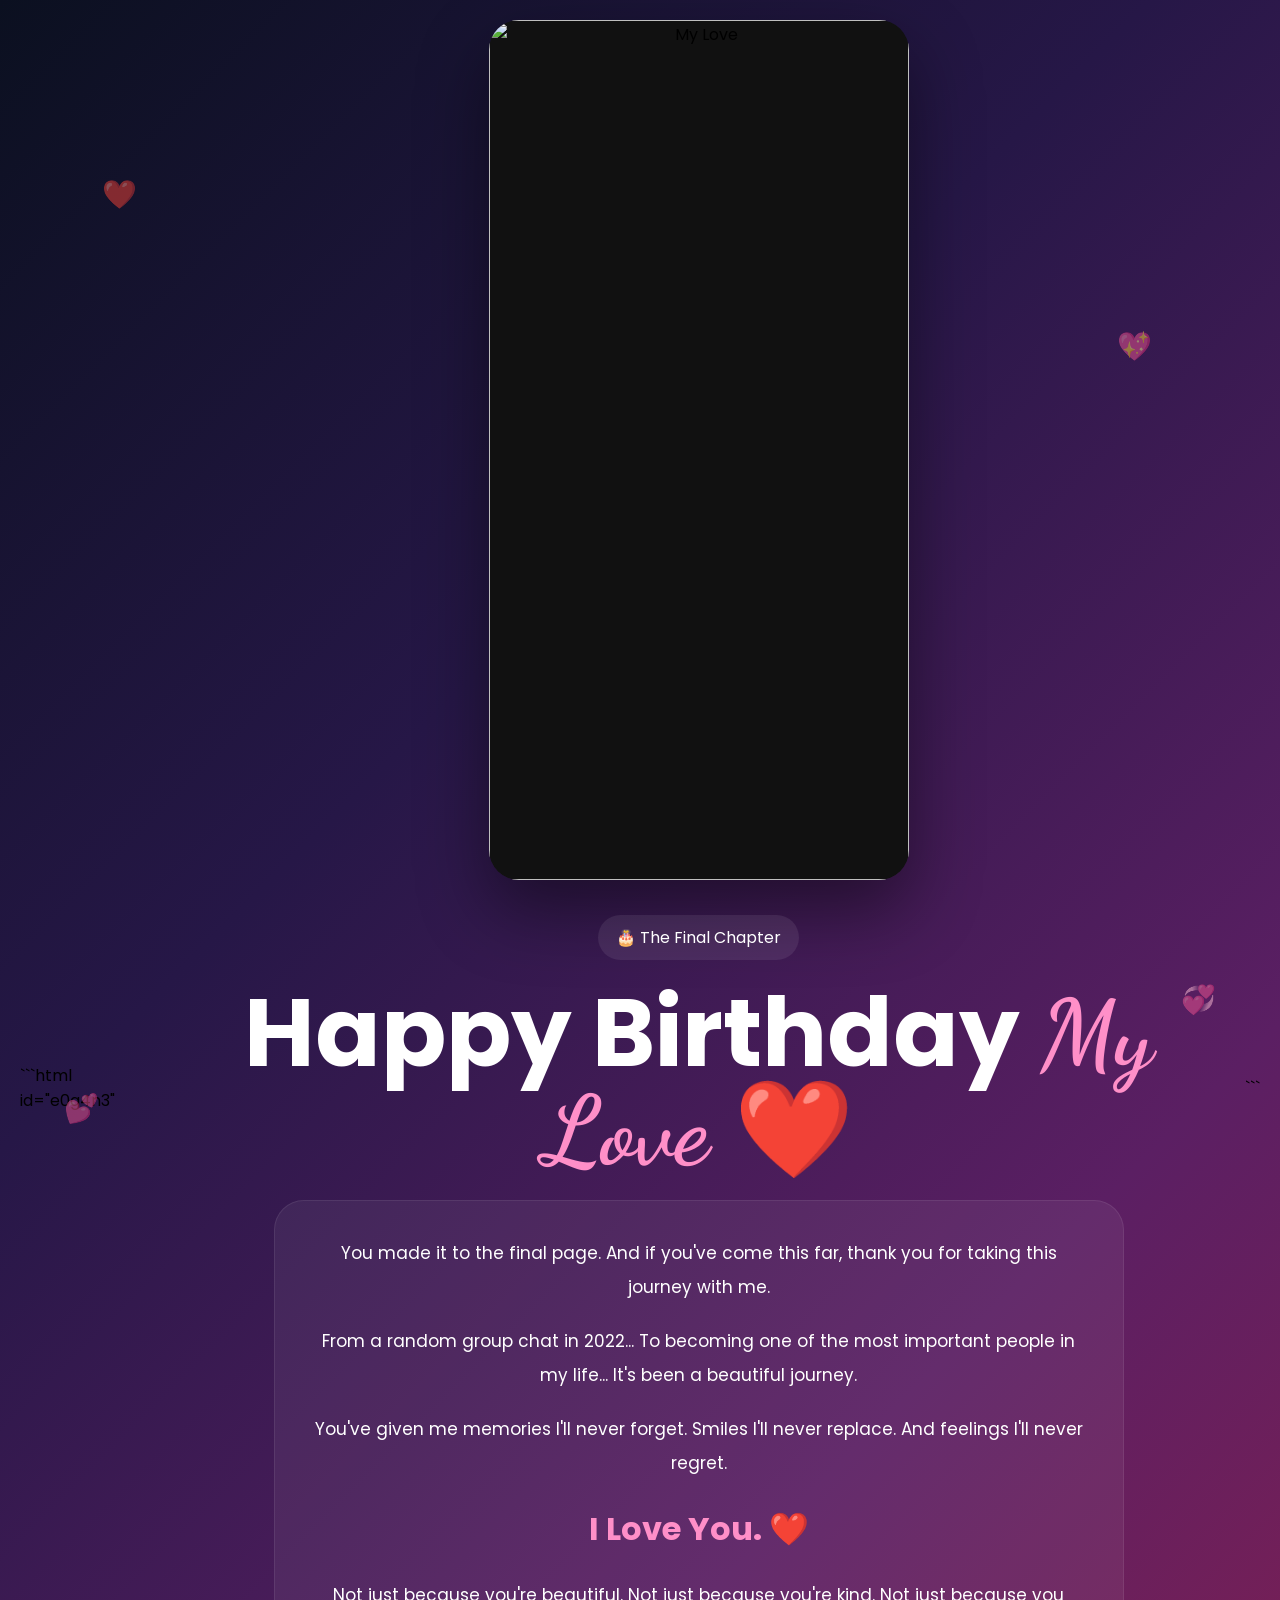
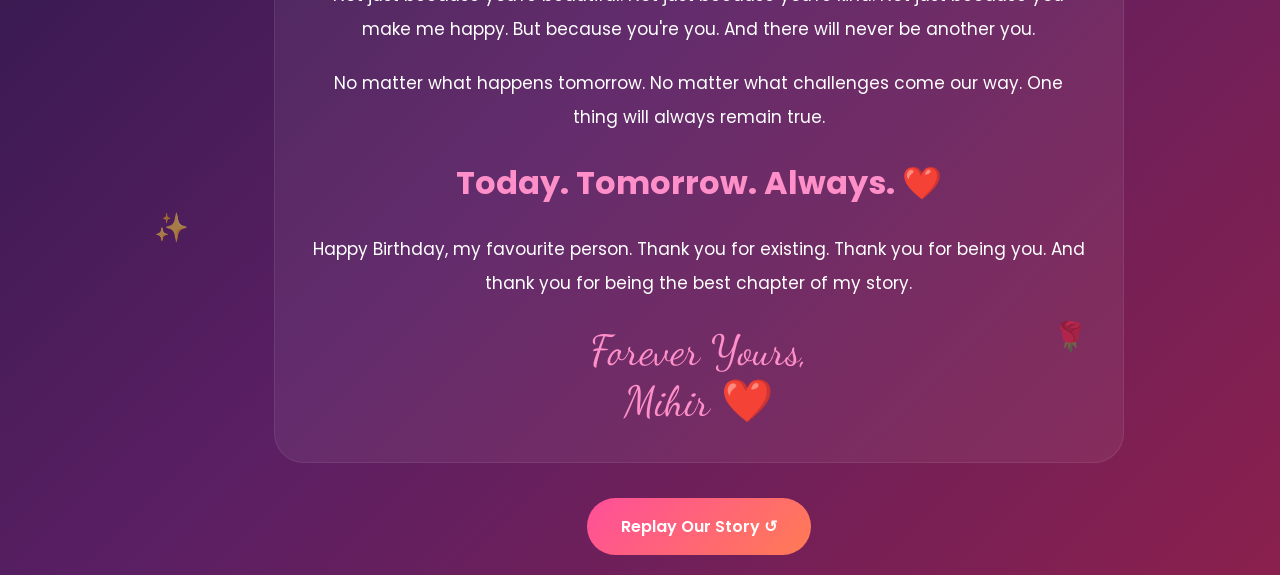
==== birthday10.html @ 9e39b7f8 "Create birthday celebration HTML page This HTML file is a birthday celebration page featuring a hear" ====
```html id="e0g4n3"
<!DOCTYPE html>
<html lang="en">
<head>
<meta charset="UTF-8">
<meta name="viewport" content="width=device-width, initial-scale=1.0">

<title>Happy Birthday My Love ❤️</title>

<link href="https://fonts.googleapis.com/css2?family=Poppins:wght@300;400;500;600;700&family=Dancing+Script:wght@700&display=swap" rel="stylesheet">

<style>

*{
margin:0;
padding:0;
box-sizing:border-box;
}

body{
font-family:'Poppins',sans-serif;
background:linear-gradient(
135deg,
#0b1020,
#261747,
#5b1f63,
#8a204d
);
min-height:100dvh;
display:flex;
justify-content:center;
align-items:center;
padding:20px;
overflow-x:hidden;
position:relative;
}

/* Floating Hearts */

.heart{
position:absolute;
font-size:28px;
opacity:.5;
animation:float 6s ease-in-out infinite;
}

.h1{top:8%;left:8%;}
.h2{top:15%;right:10%;animation-delay:1s;}
.h3{bottom:15%;left:12%;animation-delay:2s;}
.h4{bottom:10%;right:15%;animation-delay:3s;}
.h5{top:50%;left:5%;animation-delay:4s;}
.h6{top:45%;right:5%;animation-delay:5s;}

@keyframes float{
0%,100%{
transform:translateY(0);
}
50%{
transform:translateY(-25px);
}
}

.container{
max-width:1100px;
width:100%;
text-align:center;
position:relative;
z-index:2;
}

.image-box{
width:min(100%,420px);
margin:auto;
border-radius:30px;
overflow:hidden;
box-shadow:0 30px 70px rgba(0,0,0,.45);
margin-bottom:35px;
}

.image-box img{
width:100%;
display:block;
object-fit:contain;
background:#111;
}

.tag{
display:inline-block;
padding:10px 18px;
border-radius:999px;
background:rgba(255,255,255,.08);
color:white;
margin-bottom:25px;
}

h1{
font-size:clamp(3rem,8vw,6rem);
color:white;
line-height:1;
margin-bottom:20px;
}

.highlight{
font-family:'Dancing Script',cursive;
color:#ff8fc8;
}

.message{
max-width:850px;
margin:auto;
padding:35px;
background:rgba(255,255,255,.06);
border:1px solid rgba(255,255,255,.08);
border-radius:30px;
}

.message p{
color:white;
line-height:2;
font-size:17px;
margin-bottom:20px;
}

.big{
font-size:32px;
font-weight:700;
color:#ff8fc8;
margin:25px 0;
}

.signature{
margin-top:25px;
font-family:'Dancing Script',cursive;
font-size:42px;
color:#ff8fc8;
}

.restart{
display:inline-block;
margin-top:35px;
padding:16px 34px;
background:linear-gradient(
135deg,
#ff4f9a,
#ff7b54
);
border-radius:50px;
text-decoration:none;
color:white;
font-weight:600;
}

@media(max-width:768px){

.message{
padding:22px;
}

.message p{
font-size:15px;
}

.big{
font-size:24px;
}

.signature{
font-size:32px;
}

.restart{
width:100%;
}

}

</style>
</head>

<body>

<div class="heart h1">❤️</div>
<div class="heart h2">💖</div>
<div class="heart h3">✨</div>
<div class="heart h4">🌹</div>
<div class="heart h5">💕</div>
<div class="heart h6">💞</div>

<div class="container">

<div class="image-box">
<img src="Image10.jpg" alt="My Love">
</div>

<div class="tag">
🎂 The Final Chapter
</div>

<h1>
Happy Birthday
<span class="highlight">My Love ❤️</span>
</h1>

<div class="message">

<p>

You made it to the final page.

And if you've come this far,
thank you for taking this journey with me.

</p>

<p>

From a random group chat in 2022...

To becoming one of the most important people in my life...

It's been a beautiful journey.

</p>

<p>

You've given me memories I'll never forget.

Smiles I'll never replace.

And feelings I'll never regret.

</p>

<div class="big">

I Love You. ❤️

</div>

<p>

Not just because you're beautiful.

Not just because you're kind.

Not just because you make me happy.

But because you're you.

And there will never be another you.

</p>

<p>

No matter what happens tomorrow.

No matter what challenges come our way.

One thing will always remain true.

</p>

<div class="big">

Today. Tomorrow. Always. ❤️

</div>

<p>

Happy Birthday, my favourite person.

Thank you for existing.

Thank you for being you.

And thank you for being the best chapter of my story.

</p>

<div class="signature">

Forever Yours,<br>
Mihir ❤️

</div>

</div>

<a href="birthday1.html" class="restart">
Replay Our Story ↺
</a>

</div>

</body>
</html>
```
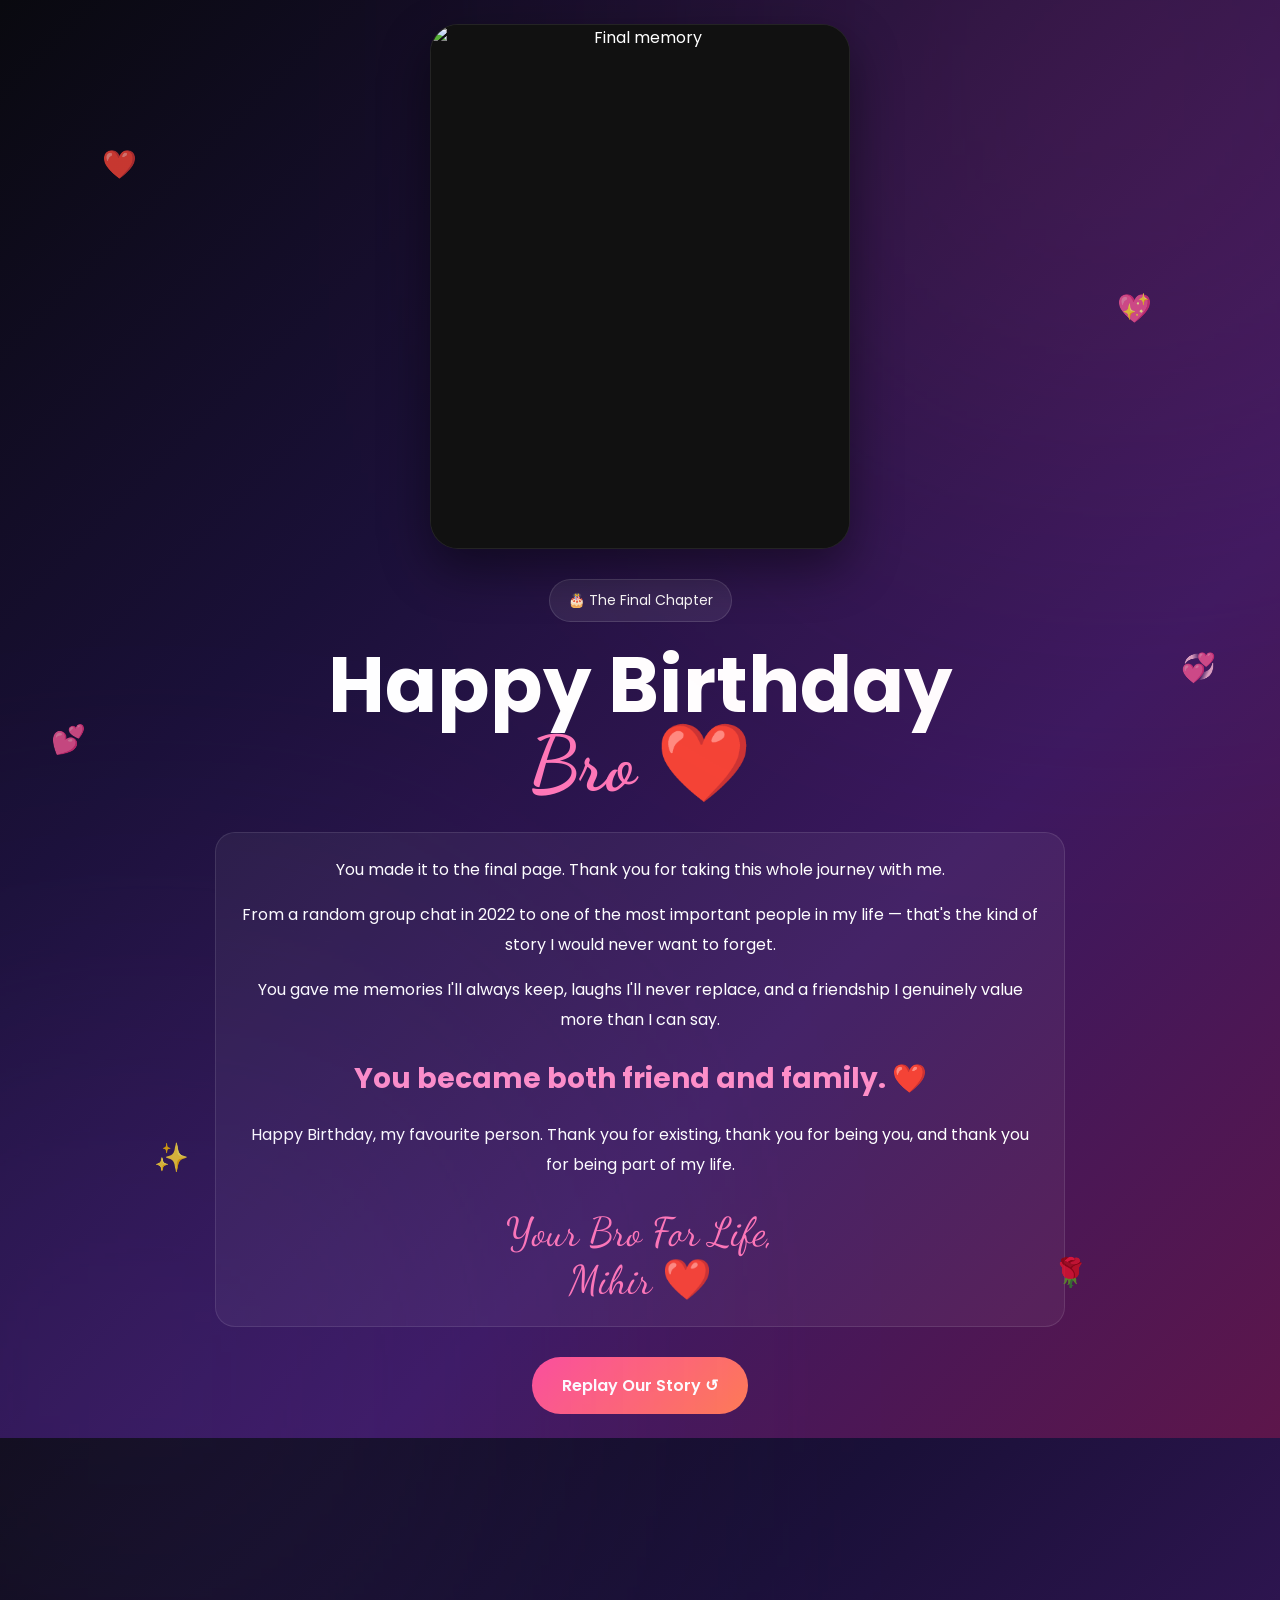
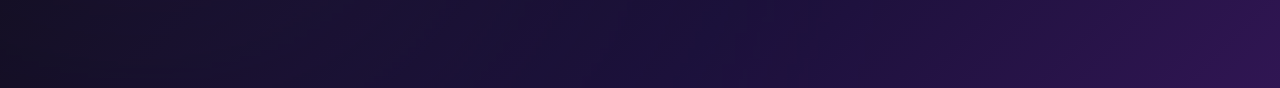
==== commit f3f718f2: "Add files via upload" ====
--- a/birthday10.html
+++ b/birthday10.html
@@ -1,300 +1,27 @@
-```html id="e0g4n3"
 <!DOCTYPE html>
 <html lang="en">
 <head>
 <meta charset="UTF-8">
 <meta name="viewport" content="width=device-width, initial-scale=1.0">
-
-<title>Happy Birthday My Love ❤️</title>
-
+<title>Happy Birthday Bro ❤️</title>
 <link href="https://fonts.googleapis.com/css2?family=Poppins:wght@300;400;500;600;700&family=Dancing+Script:wght@700&display=swap" rel="stylesheet">
-
-<style>
-
-*{
-margin:0;
-padding:0;
-box-sizing:border-box;
-}
-
-body{
-font-family:'Poppins',sans-serif;
-background:linear-gradient(
-135deg,
-#0b1020,
-#261747,
-#5b1f63,
-#8a204d
-);
-min-height:100dvh;
-display:flex;
-justify-content:center;
-align-items:center;
-padding:20px;
-overflow-x:hidden;
-position:relative;
-}
-
-/* Floating Hearts */
-
-.heart{
-position:absolute;
-font-size:28px;
-opacity:.5;
-animation:float 6s ease-in-out infinite;
-}
-
-.h1{top:8%;left:8%;}
-.h2{top:15%;right:10%;animation-delay:1s;}
-.h3{bottom:15%;left:12%;animation-delay:2s;}
-.h4{bottom:10%;right:15%;animation-delay:3s;}
-.h5{top:50%;left:5%;animation-delay:4s;}
-.h6{top:45%;right:5%;animation-delay:5s;}
-
-@keyframes float{
-0%,100%{
-transform:translateY(0);
-}
-50%{
-transform:translateY(-25px);
-}
-}
-
-.container{
-max-width:1100px;
-width:100%;
-text-align:center;
-position:relative;
-z-index:2;
-}
-
-.image-box{
-width:min(100%,420px);
-margin:auto;
-border-radius:30px;
-overflow:hidden;
-box-shadow:0 30px 70px rgba(0,0,0,.45);
-margin-bottom:35px;
-}
-
-.image-box img{
-width:100%;
-display:block;
-object-fit:contain;
-background:#111;
-}
-
-.tag{
-display:inline-block;
-padding:10px 18px;
-border-radius:999px;
-background:rgba(255,255,255,.08);
-color:white;
-margin-bottom:25px;
-}
-
-h1{
-font-size:clamp(3rem,8vw,6rem);
-color:white;
-line-height:1;
-margin-bottom:20px;
-}
-
-.highlight{
-font-family:'Dancing Script',cursive;
-color:#ff8fc8;
-}
-
-.message{
-max-width:850px;
-margin:auto;
-padding:35px;
-background:rgba(255,255,255,.06);
-border:1px solid rgba(255,255,255,.08);
-border-radius:30px;
-}
-
-.message p{
-color:white;
-line-height:2;
-font-size:17px;
-margin-bottom:20px;
-}
-
-.big{
-font-size:32px;
-font-weight:700;
-color:#ff8fc8;
-margin:25px 0;
-}
-
-.signature{
-margin-top:25px;
-font-family:'Dancing Script',cursive;
-font-size:42px;
-color:#ff8fc8;
-}
-
-.restart{
-display:inline-block;
-margin-top:35px;
-padding:16px 34px;
-background:linear-gradient(
-135deg,
-#ff4f9a,
-#ff7b54
-);
-border-radius:50px;
-text-decoration:none;
-color:white;
-font-weight:600;
-}
-
-@media(max-width:768px){
-
-.message{
-padding:22px;
-}
-
-.message p{
-font-size:15px;
-}
-
-.big{
-font-size:24px;
-}
-
-.signature{
-font-size:32px;
-}
-
-.restart{
-width:100%;
-}
-
-}
-
-</style>
+<link rel="stylesheet" href="style.css">
 </head>
-
 <body>
-
-<div class="heart h1">❤️</div>
-<div class="heart h2">💖</div>
-<div class="heart h3">✨</div>
-<div class="heart h4">🌹</div>
-<div class="heart h5">💕</div>
-<div class="heart h6">💞</div>
-
-<div class="container">
-
-<div class="image-box">
-<img src="Image10.jpg" alt="My Love">
+<div class="heart h1">❤️</div><div class="heart h2">💖</div><div class="heart h3">✨</div><div class="heart h4">🌹</div><div class="heart h1" style="top:50%;left:4%;animation-delay:4s">💕</div><div class="heart h2" style="top:45%;right:5%;animation-delay:5s">💞</div>
+<div class="container" style="text-align:center;">
+  <div class="image-box" style="max-width:420px;margin-bottom:30px;"><img src="Image10.jpg" alt="Final memory" loading="lazy"></div>
+  <div class="tag">🎂 The Final Chapter</div>
+  <h1>Happy Birthday<br><span class="name">Bro ❤️</span></h1>
+  <div class="section-box" style="max-width:850px;margin:28px auto 0;">
+    <p>You made it to the final page. Thank you for taking this whole journey with me.</p>
+    <p style="margin-top:16px;">From a random group chat in 2022 to one of the most important people in my life — that's the kind of story I would never want to forget.</p>
+    <p style="margin-top:16px;">You gave me memories I'll always keep, laughs I'll never replace, and a friendship I genuinely value more than I can say.</p>
+    <p style="margin-top:18px;font-size:28px;font-weight:700;color:#ff8fc8;">You became both friend and family. ❤️</p>
+    <p style="margin-top:16px;">Happy Birthday, my favourite person. Thank you for existing, thank you for being you, and thank you for being part of my life.</p>
+    <div class="signature">Your Bro For Life,<br>Mihir ❤️</div>
+  </div>
+  <a href="birthday1.html" class="btn">Replay Our Story ↺</a>
 </div>
-
-<div class="tag">
-🎂 The Final Chapter
-</div>
-
-<h1>
-Happy Birthday
-<span class="highlight">My Love ❤️</span>
-</h1>
-
-<div class="message">
-
-<p>
-
-You made it to the final page.
-
-And if you've come this far,
-thank you for taking this journey with me.
-
-</p>
-
-<p>
-
-From a random group chat in 2022...
-
-To becoming one of the most important people in my life...
-
-It's been a beautiful journey.
-
-</p>
-
-<p>
-
-You've given me memories I'll never forget.
-
-Smiles I'll never replace.
-
-And feelings I'll never regret.
-
-</p>
-
-<div class="big">
-
-I Love You. ❤️
-
-</div>
-
-<p>
-
-Not just because you're beautiful.
-
-Not just because you're kind.
-
-Not just because you make me happy.
-
-But because you're you.
-
-And there will never be another you.
-
-</p>
-
-<p>
-
-No matter what happens tomorrow.
-
-No matter what challenges come our way.
-
-One thing will always remain true.
-
-</p>
-
-<div class="big">
-
-Today. Tomorrow. Always. ❤️
-
-</div>
-
-<p>
-
-Happy Birthday, my favourite person.
-
-Thank you for existing.
-
-Thank you for being you.
-
-And thank you for being the best chapter of my story.
-
-</p>
-
-<div class="signature">
-
-Forever Yours,<br>
-Mihir ❤️
-
-</div>
-
-</div>
-
-<a href="birthday1.html" class="restart">
-Replay Our Story ↺
-</a>
-
-</div>
-
 </body>
 </html>
-```
--- a/style.css
+++ b/style.css
@@ -0,0 +1,290 @@
+:root{
+  --bg1:#09090f;
+  --bg2:#1a1038;
+  --bg3:#3a185f;
+  --bg4:#5d164b;
+  --card:rgba(255,255,255,.08);
+  --card-border:rgba(255,255,255,.12);
+  --text:#ffffff;
+  --muted:rgba(255,255,255,.82);
+  --accent:#ff77b7;
+  --accent2:#ffd166;
+  --shadow:0 30px 60px rgba(0,0,0,.4);
+}
+
+*{margin:0;padding:0;box-sizing:border-box}
+html{scroll-behavior:smooth}
+body{
+  font-family:'Poppins',sans-serif;
+  min-height:100dvh;
+  overflow-x:hidden;
+  display:flex;
+  justify-content:center;
+  align-items:center;
+  padding:clamp(12px,2vw,24px);
+  background:linear-gradient(135deg,var(--bg1),var(--bg2),var(--bg3),var(--bg4));
+  position:relative;
+  color:var(--text);
+}
+body::before, body::after{
+  content:"";
+  position:absolute;
+  filter:blur(220px);
+  opacity:.16;
+  z-index:0;
+  pointer-events:none;
+}
+body::before{width:700px;height:700px;background:#ff4f9a;top:-250px;right:-200px}
+body::after{width:600px;height:600px;background:#8b5cf6;bottom:-250px;left:-150px}
+
+.heart{
+  position:absolute;
+  font-size:28px;
+  animation:float 5s ease-in-out infinite;
+  z-index:1;
+  opacity:.8;
+  pointer-events:none;
+}
+@keyframes float{0%,100%{transform:translateY(0)}50%{transform:translateY(-20px)}}
+.h1{top:10%;left:8%}.h2{top:20%;right:10%;animation-delay:1s}.h3{bottom:18%;left:12%;animation-delay:2s}.h4{bottom:10%;right:15%;animation-delay:3s}
+
+.card{
+  position:relative;
+  z-index:10;
+  width:min(1200px,100%);
+  background:var(--card);
+  backdrop-filter:blur(20px);
+  border:1px solid var(--card-border);
+  border-radius:32px;
+  overflow:hidden;
+  display:flex;
+  box-shadow:var(--shadow);
+}
+
+.left,.right{
+  flex:1;
+  padding:60px;
+  display:flex;
+  flex-direction:column;
+  justify-content:center;
+}
+
+.tag{
+  display:inline-block;
+  padding:10px 18px;
+  border-radius:999px;
+  background:rgba(255,255,255,.08);
+  border:1px solid rgba(255,255,255,.12);
+  color:var(--text);
+  font-size:14px;
+  margin-bottom:25px;
+  width:max-content;
+}
+
+h1{
+  font-size:clamp(3rem,6vw,5.5rem);
+  line-height:1;
+  margin-bottom:18px;
+}
+.name{
+  font-family:'Dancing Script',cursive;
+  color:var(--accent);
+}
+.subtitle{
+  font-size:clamp(1.05rem,2vw,1.35rem);
+  color:#ffd9ea;
+  margin-bottom:22px;
+}
+.text{
+  font-size:clamp(.95rem,1.4vw,1.05rem);
+  line-height:2;
+  color:var(--muted);
+  max-width:580px;
+}
+.section-box{
+  margin-top:22px;
+  padding:22px;
+  border-radius:20px;
+  background:rgba(255,255,255,.05);
+  border:1px solid rgba(255,255,255,.1);
+}
+.section-box h3{
+  color:var(--accent2);
+  margin-bottom:10px;
+}
+.section-box p{
+  color:var(--text);
+  line-height:1.85;
+}
+.btn{
+  margin-top:30px;
+  display:inline-flex;
+  justify-content:center;
+  align-items:center;
+  padding:16px 30px;
+  background:linear-gradient(135deg,#ff4f9a,#ff7b54);
+  color:white;
+  font-weight:600;
+  text-decoration:none;
+  border-radius:50px;
+  transition:.35s;
+  width:max-content;
+}
+.btn:hover{transform:translateY(-4px) scale(1.02)}
+
+.image-wrapper,.media-wrapper{
+  text-align:center;
+  width:100%;
+}
+.image-box,.video-box{
+  width:min(100%,420px);
+  aspect-ratio:4/5;
+  overflow:hidden;
+  border-radius:28px;
+  background:#111;
+  box-shadow:0 20px 50px rgba(0,0,0,.45);
+  border:1px solid rgba(255,255,255,.08);
+  margin:auto;
+  position:relative;
+}
+.image-box img,.video-box video{
+  width:100%;
+  height:100%;
+  object-fit:contain;
+  display:block;
+  background:#111;
+}
+.caption{
+  margin-top:18px;
+  color:white;
+  font-size:17px;
+  font-weight:600;
+}
+.quote{
+  margin-top:10px;
+  font-style:italic;
+  color:rgba(255,255,255,.75);
+  max-width:360px;
+  margin-left:auto;
+  margin-right:auto;
+}
+
+.gallery{
+  display:grid;
+  grid-template-columns:repeat(auto-fit,minmax(260px,1fr));
+  gap:22px;
+  margin-top:26px;
+}
+.memory{
+  background:rgba(255,255,255,.08);
+  border:1px solid rgba(255,255,255,.1);
+  border-radius:24px;
+  overflow:hidden;
+  transition:.3s;
+}
+.memory:hover{transform:translateY(-8px)}
+.memory img{
+  width:100%;
+  height:320px;
+  object-fit:contain;
+  background:#111;
+  display:block;
+  padding:10px;
+}
+.memory-content{padding:18px}
+.memory-title{font-size:20px;font-weight:600;color:var(--accent2);margin-bottom:10px}
+.memory-text{color:white;line-height:1.85;font-size:15px}
+
+.final-note{
+  margin-top:40px;
+  padding:28px;
+  background:rgba(255,255,255,.06);
+  border-radius:24px;
+  border:1px solid rgba(255,255,255,.1);
+  text-align:center;
+}
+.final-note p{color:white;line-height:2;font-size:16px}
+
+.reasons-box{
+  background:rgba(255,255,255,.05);
+  border:1px solid rgba(255,255,255,.1);
+  padding:38px;
+  border-radius:25px;
+  min-height:260px;
+  display:flex;
+  align-items:center;
+  justify-content:center;
+  flex-direction:column;
+  text-align:center;
+}
+.reason-number{font-size:20px;color:var(--accent2);margin-bottom:15px;font-weight:600}
+.reason-text{font-size:clamp(1.25rem,3vw,1.8rem);color:white;line-height:1.5;font-weight:600}
+
+.buttons{margin-top:26px;display:flex;justify-content:center;gap:14px;flex-wrap:wrap}
+button{
+  padding:15px 24px;
+  border:none;
+  border-radius:50px;
+  background:linear-gradient(135deg,#ff4f9a,#ff7b54);
+  color:white;
+  font-weight:600;
+  cursor:pointer;
+  transition:.3s;
+}
+button:hover{transform:translateY(-3px)}
+.next-page{display:none}
+
+.grid{
+  margin-top:28px;
+  display:grid;
+  grid-template-columns:repeat(auto-fit,minmax(240px,1fr));
+  gap:22px;
+}
+.mini-card{
+  background:rgba(255,255,255,.08);
+  border:1px solid rgba(255,255,255,.1);
+  border-radius:24px;
+  padding:24px;
+  transition:.3s;
+}
+.mini-card:hover{transform:translateY(-6px)}
+.icon{font-size:42px;margin-bottom:12px}
+.mini-card h3{color:var(--accent2);margin-bottom:8px}
+.mini-card p{color:white;line-height:1.8}
+
+.signature{
+  margin-top:28px;
+  font-family:'Dancing Script',cursive;
+  font-size:40px;
+  color:var(--accent);
+  line-height:1.2;
+}
+
+@media(max-width:1024px){
+  .card{flex-direction:column;max-width:760px;margin:auto}
+  .left{order:2;text-align:center;align-items:center;padding:32px}
+  .right{order:1;padding:28px;text-align:center;align-items:center}
+  .text{max-width:100%}
+  .btn{width:100%}
+}
+@media(max-width:768px){
+  body{padding:10px;align-items:flex-start}
+  .card{border-radius:22px}
+  .left,.right{padding:20px}
+  h1{font-size:2.6rem}
+  .subtitle{font-size:1rem}
+  .text{font-size:15px;line-height:1.9}
+  .section-box{padding:18px}
+  .gallery{grid-template-columns:1fr}
+  .memory img{height:280px}
+  .reasons-box{padding:24px;min-height:220px}
+  .caption{font-size:15px}
+  .quote{font-size:14px}
+  .signature{font-size:32px}
+}
+@media(max-width:380px){
+  h1{font-size:2.15rem}
+  .image-box,.video-box{width:88vw}
+  .text,.section-box p,.memory-text,.final-note p{font-size:14px}
+  .signature{font-size:28px}
+}
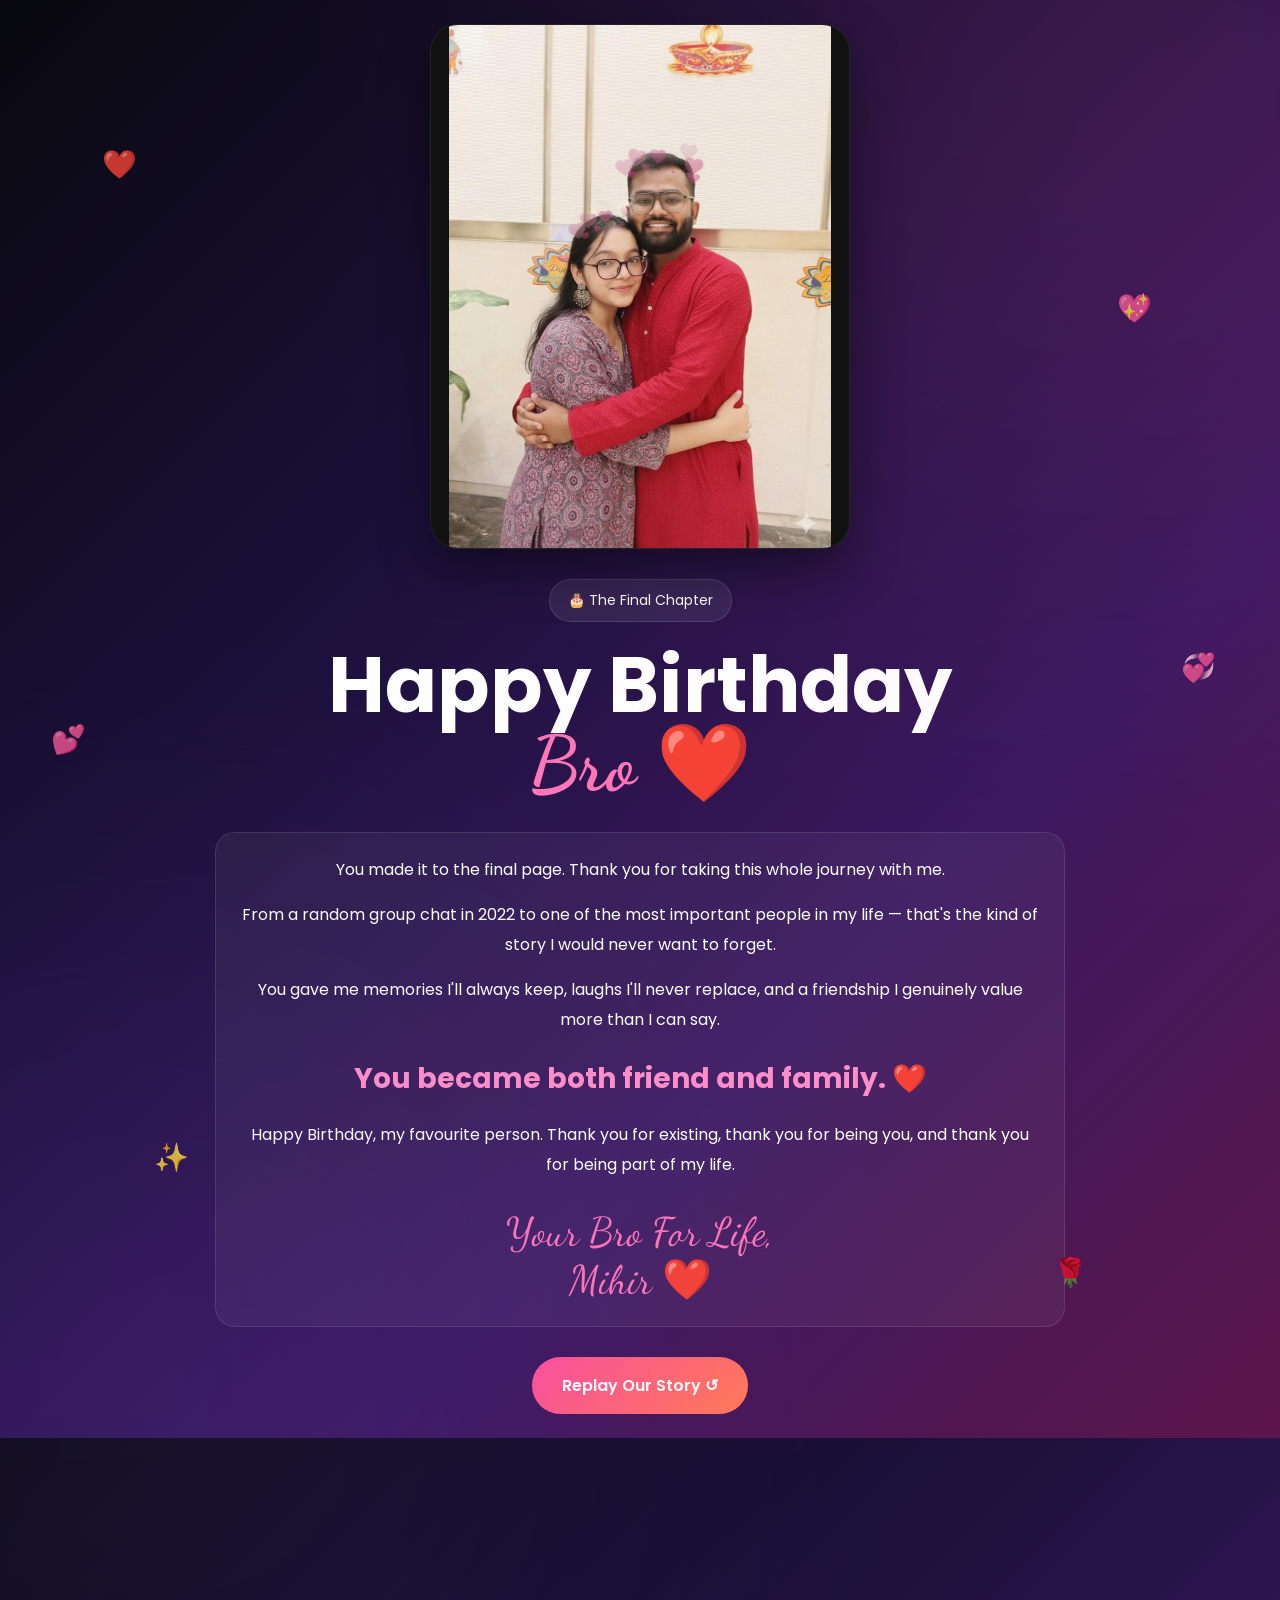
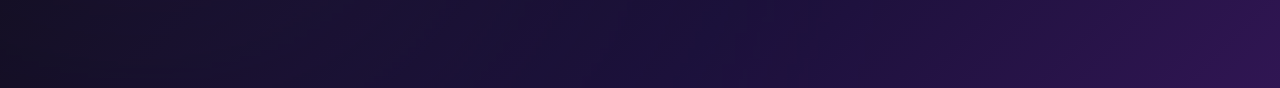
==== commit 1589d729: "Update birthday10.html" ====
--- a/birthday10.html
+++ b/birthday10.html
@@ -10,7 +10,7 @@
 <body>
 <div class="heart h1">❤️</div><div class="heart h2">💖</div><div class="heart h3">✨</div><div class="heart h4">🌹</div><div class="heart h1" style="top:50%;left:4%;animation-delay:4s">💕</div><div class="heart h2" style="top:45%;right:5%;animation-delay:5s">💞</div>
 <div class="container" style="text-align:center;">
-  <div class="image-box" style="max-width:420px;margin-bottom:30px;"><img src="Image10.jpg" alt="Final memory" loading="lazy"></div>
+  <div class="image-box" style="max-width:420px;margin-bottom:30px;"><img src="Image10.jpeg" alt="Final memory" loading="lazy"></div>
   <div class="tag">🎂 The Final Chapter</div>
   <h1>Happy Birthday<br><span class="name">Bro ❤️</span></h1>
   <div class="section-box" style="max-width:850px;margin:28px auto 0;">
